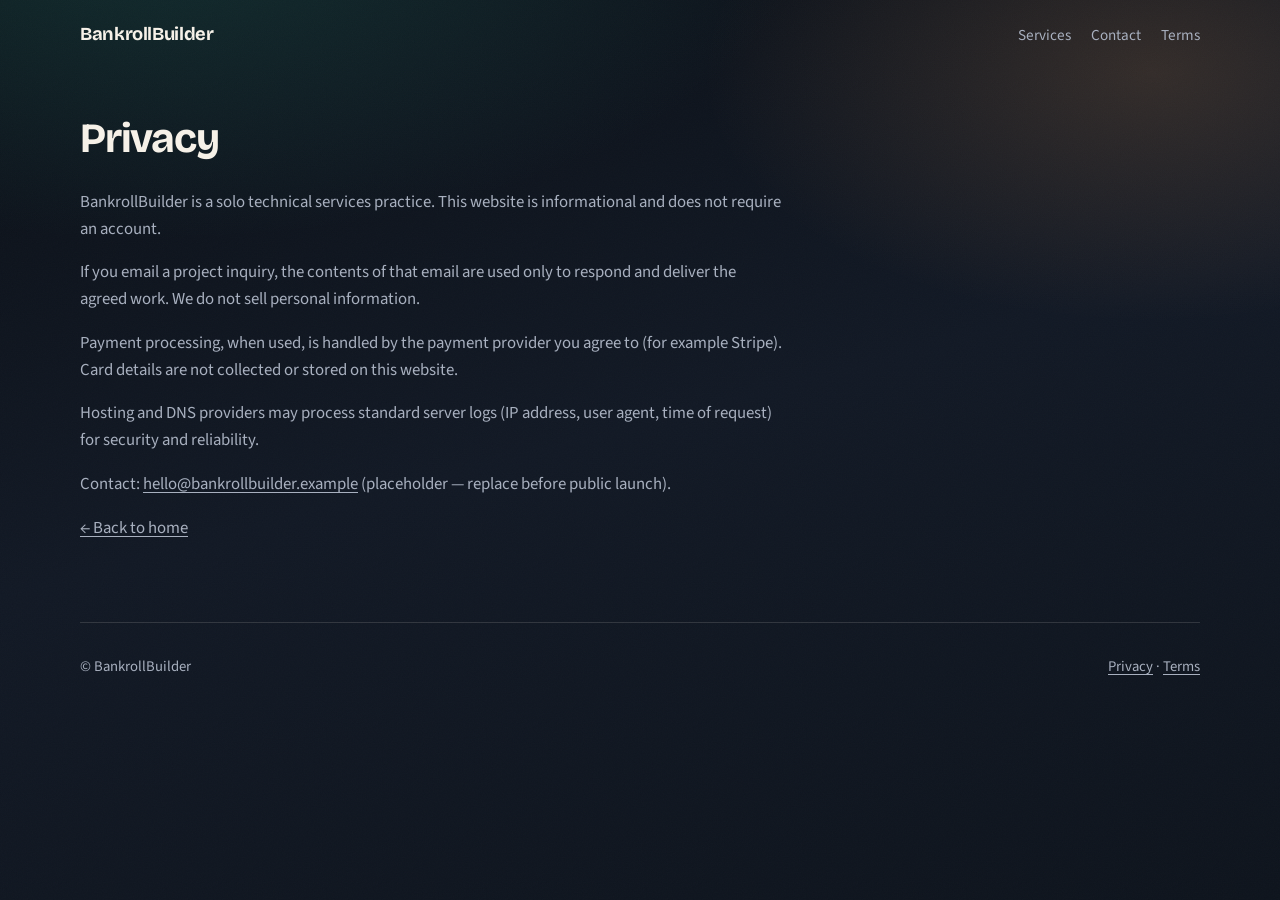
==== privacy.html @ d1a28034 "Add BankrollBuilder public landing site" ====
<!DOCTYPE html>
<html lang="en">
  <head>
    <meta charset="utf-8" />
    <meta name="viewport" content="width=device-width, initial-scale=1" />
    <title>Privacy — BankrollBuilder</title>
    <meta name="description" content="Privacy policy stub for BankrollBuilder." />
    <link rel="icon" href="assets/favicon.svg" type="image/svg+xml" />
    <link rel="preconnect" href="https://fonts.googleapis.com" />
    <link rel="preconnect" href="https://fonts.gstatic.com" crossorigin />
    <link
      href="https://fonts.googleapis.com/css2?family=Bricolage+Grotesque:opsz,wght@12..96,500..800&family=Source+Sans+3:wght@400;500;600;700&display=swap"
      rel="stylesheet"
    />
    <link rel="stylesheet" href="assets/styles.css" />
  </head>
  <body>
    <header class="wrap site-header">
      <a class="brand" href="index.html">BankrollBuilder</a>
      <nav class="nav" aria-label="Primary">
        <a href="index.html#services">Services</a>
        <a href="index.html#contact">Contact</a>
        <a href="terms.html">Terms</a>
      </nav>
    </header>

    <main class="wrap legal">
      <h1>Privacy</h1>
      <p>
        BankrollBuilder is a solo technical services practice. This website is informational and
        does not require an account.
      </p>
      <p>
        If you email a project inquiry, the contents of that email are used only to respond and
        deliver the agreed work. We do not sell personal information.
      </p>
      <p>
        Payment processing, when used, is handled by the payment provider you agree to (for
        example Stripe). Card details are not collected or stored on this website.
      </p>
      <p>
        Hosting and DNS providers may process standard server logs (IP address, user agent, time of
        request) for security and reliability.
      </p>
      <p>
        Contact: <a href="mailto:hello@bankrollbuilder.example">hello@bankrollbuilder.example</a>
        (placeholder — replace before public launch).
      </p>
      <p><a href="index.html">← Back to home</a></p>
    </main>

    <footer class="wrap site-footer">
      <span>© BankrollBuilder</span>
      <span><a href="privacy.html">Privacy</a> · <a href="terms.html">Terms</a></span>
    </footer>
  </body>
</html>
---- assets/styles.css ----
:root {
  --ink: #0e1218;
  --ink-2: #161c27;
  --panel: rgba(255, 252, 247, 0.04);
  --bone: #f6f1e8;
  --muted: #a8b0bf;
  --line: rgba(246, 241, 232, 0.14);
  --accent: #2f9e8a;
  --accent-2: #f0a35e;
  --glow: rgba(47, 158, 138, 0.28);
  --radius: 18px;
  --max: 1120px;
  --font-display: "Bricolage Grotesque", "Segoe UI", sans-serif;
  --font-body: "Source Sans 3", "Segoe UI", sans-serif;
}

*,
*::before,
*::after {
  box-sizing: border-box;
}

html {
  scroll-behavior: smooth;
}

body {
  margin: 0;
  min-height: 100vh;
  color: var(--bone);
  font-family: var(--font-body);
  font-size: 1.05rem;
  line-height: 1.6;
  background:
    radial-gradient(1200px 600px at 12% -10%, rgba(47, 158, 138, 0.22), transparent 55%),
    radial-gradient(900px 500px at 90% 8%, rgba(240, 163, 94, 0.16), transparent 50%),
    linear-gradient(165deg, #0b1017 0%, #121925 48%, #0e141d 100%);
  background-attachment: fixed;
}

body::before {
  content: "";
  position: fixed;
  inset: 0;
  pointer-events: none;
  background-image: url("data:image/svg+xml,%3Csvg xmlns='http://www.w3.org/2000/svg' width='160' height='160'%3E%3Cfilter id='n'%3E%3CfeTurbulence type='fractalNoise' baseFrequency='0.8' numOctaves='4' stitchTiles='stitch'/%3E%3C/filter%3E%3Crect width='160' height='160' filter='url(%23n)' opacity='0.045'/%3E%3C/svg%3E");
  opacity: 0.55;
  z-index: 0;
}

a {
  color: inherit;
  text-decoration-thickness: 1px;
  text-underline-offset: 0.18em;
}

img {
  max-width: 100%;
  display: block;
}

.wrap {
  width: min(100% - 2.5rem, var(--max));
  margin-inline: auto;
  position: relative;
  z-index: 1;
}

.site-header {
  display: flex;
  align-items: center;
  justify-content: space-between;
  padding: 1.25rem 0 0.5rem;
}

.brand {
  font-family: var(--font-display);
  font-weight: 700;
  font-size: 1.15rem;
  letter-spacing: -0.02em;
  text-decoration: none;
}

.nav {
  display: flex;
  gap: 1.25rem;
  font-size: 0.95rem;
  color: var(--muted);
}

.nav a {
  text-decoration: none;
}

.nav a:hover {
  color: var(--bone);
}

.hero {
  min-height: calc(100vh - 5rem);
  display: grid;
  align-content: center;
  padding: 3.5rem 0 4.5rem;
  gap: 1.25rem;
}

.brand-mark {
  font-family: var(--font-display);
  font-size: clamp(2.8rem, 8vw, 5.4rem);
  font-weight: 740;
  letter-spacing: -0.045em;
  line-height: 0.95;
  margin: 0;
  max-width: 12ch;
  background: linear-gradient(120deg, var(--bone) 20%, #d7fff4 55%, var(--accent-2) 120%);
  -webkit-background-clip: text;
  background-clip: text;
  color: transparent;
  animation: rise 900ms ease both;
}

.hero h1 {
  margin: 0;
  max-width: 18ch;
  font-family: var(--font-display);
  font-size: clamp(1.55rem, 3.4vw, 2.35rem);
  font-weight: 600;
  letter-spacing: -0.03em;
  line-height: 1.15;
  animation: rise 900ms ease 80ms both;
}

.hero-lead {
  margin: 0;
  max-width: 38rem;
  color: var(--muted);
  font-size: 1.12rem;
  animation: rise 900ms ease 140ms both;
}

.cta-row {
  display: flex;
  flex-wrap: wrap;
  gap: 0.85rem;
  margin-top: 0.5rem;
  animation: rise 900ms ease 200ms both;
}

.btn {
  display: inline-flex;
  align-items: center;
  justify-content: center;
  padding: 0.85rem 1.25rem;
  border-radius: 999px;
  border: 1px solid transparent;
  font-weight: 650;
  text-decoration: none;
  transition: transform 180ms ease, background 180ms ease, border-color 180ms ease;
}

.btn:hover {
  transform: translateY(-1px);
}

.btn-primary {
  background: linear-gradient(135deg, var(--accent), #247a6b);
  color: #04110e;
  box-shadow: 0 10px 30px var(--glow);
}

.btn-ghost {
  border-color: var(--line);
  color: var(--bone);
  background: rgba(255, 255, 255, 0.03);
}

.section {
  padding: 4.5rem 0;
  border-top: 1px solid var(--line);
}

.section h2 {
  margin: 0 0 0.65rem;
  font-family: var(--font-display);
  font-size: clamp(1.6rem, 3vw, 2.1rem);
  letter-spacing: -0.03em;
}

.section > p,
.section .lede {
  margin: 0 0 2rem;
  color: var(--muted);
  max-width: 40rem;
}

.service-list {
  display: grid;
  gap: 1.5rem;
  list-style: none;
  margin: 0;
  padding: 0;
}

@media (min-width: 820px) {
  .service-list {
    grid-template-columns: repeat(3, 1fr);
    gap: 1.75rem;
  }
}

.service-list li {
  padding: 0;
  border: 0;
  background: transparent;
}

.service-list h3 {
  margin: 0 0 0.45rem;
  font-family: var(--font-display);
  font-size: 1.2rem;
  letter-spacing: -0.02em;
}

.service-list p {
  margin: 0;
  color: var(--muted);
}

.service-list li {
  position: relative;
  padding-top: 1rem;
}

.service-list li::before {
  content: "";
  display: block;
  width: 2.5rem;
  height: 3px;
  margin-bottom: 1rem;
  border-radius: 999px;
  background: linear-gradient(90deg, var(--accent), var(--accent-2));
}

.steps {
  display: grid;
  gap: 1.25rem;
  counter-reset: step;
  list-style: none;
  margin: 0;
  padding: 0;
}

@media (min-width: 820px) {
  .steps {
    grid-template-columns: repeat(3, 1fr);
  }
}

.steps li {
  padding: 1.25rem 0 0;
  border-top: 1px solid var(--line);
}

.steps li::before {
  counter-increment: step;
  content: "0" counter(step);
  display: block;
  margin-bottom: 0.65rem;
  font-family: var(--font-display);
  font-size: 0.9rem;
  letter-spacing: 0.08em;
  color: var(--accent);
}

.steps h3 {
  margin: 0 0 0.4rem;
  font-family: var(--font-display);
  font-size: 1.15rem;
}

.steps p {
  margin: 0;
  color: var(--muted);
}

.contact-block {
  display: grid;
  gap: 1rem;
  max-width: 36rem;
}

.contact-block a.mail {
  font-family: var(--font-display);
  font-size: 1.35rem;
  color: var(--bone);
}

.note {
  color: var(--muted);
  font-size: 0.95rem;
}

.site-footer {
  border-top: 1px solid var(--line);
  padding: 2rem 0 3rem;
  color: var(--muted);
  font-size: 0.92rem;
  display: flex;
  flex-wrap: wrap;
  gap: 0.75rem 1.5rem;
  justify-content: space-between;
}

.legal {
  padding: 3rem 0 4rem;
}

.legal h1 {
  margin: 0 0 1rem;
  font-family: var(--font-display);
  font-size: clamp(1.8rem, 4vw, 2.6rem);
  letter-spacing: -0.03em;
}

.legal p,
.legal li {
  color: var(--muted);
  max-width: 44rem;
}

.reveal {
  opacity: 0;
  transform: translateY(16px);
  transition: opacity 700ms ease, transform 700ms ease;
}

.reveal.is-visible {
  opacity: 1;
  transform: none;
}

@keyframes rise {
  from {
    opacity: 0;
    transform: translateY(18px);
  }
  to {
    opacity: 1;
    transform: none;
  }
}

@media (prefers-reduced-motion: reduce) {
  *,
  *::before,
  *::after {
    animation: none !important;
    transition: none !important;
  }

  .reveal {
    opacity: 1;
    transform: none;
  }
}
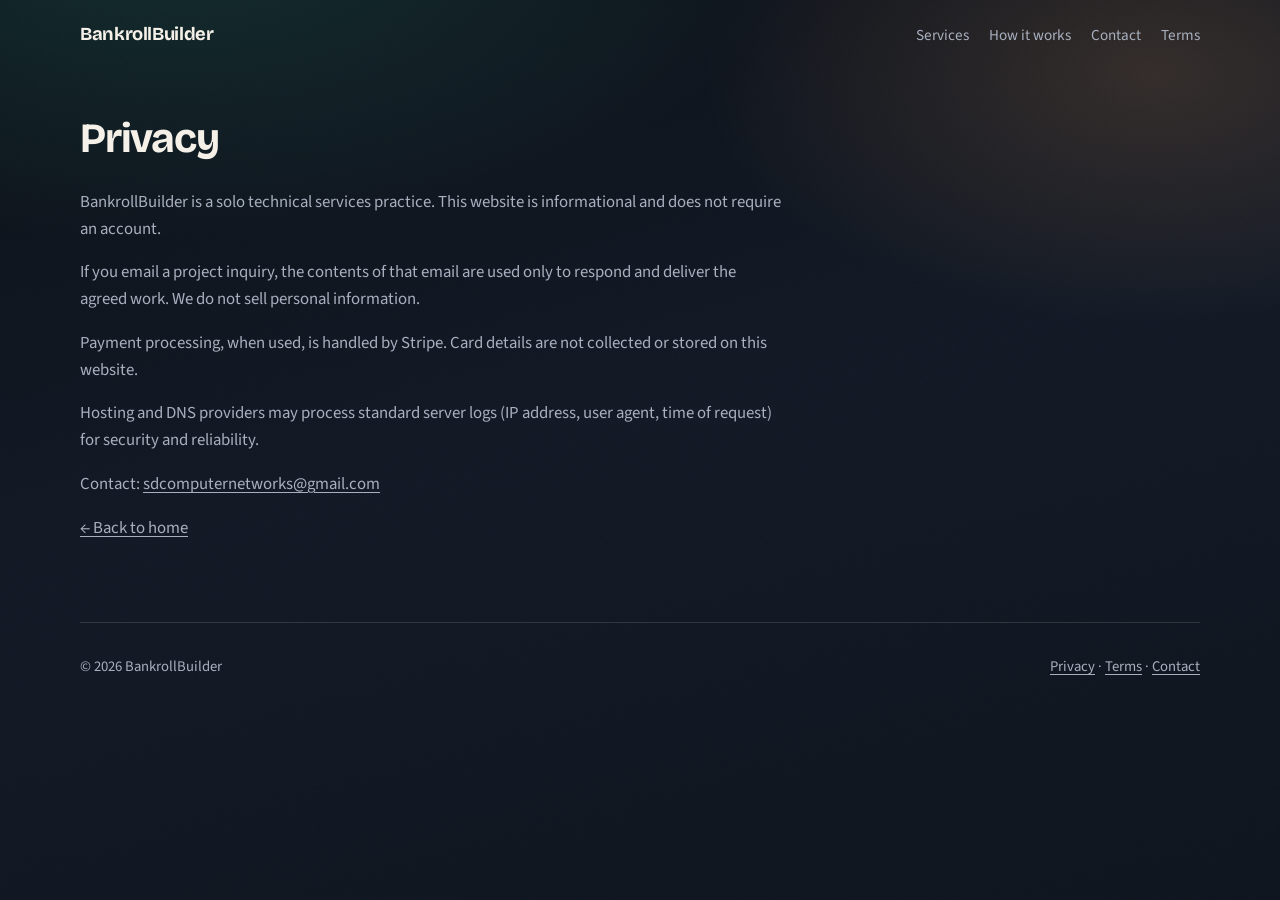
==== commit f0cecd1e: "Replace placeholder contact with live CONTACT_EMAIL. Use sdcomputernetworks@gmail.com and the live S" ====
--- a/privacy.html
+++ b/privacy.html
@@ -4,7 +4,7 @@
     <meta charset="utf-8" />
     <meta name="viewport" content="width=device-width, initial-scale=1" />
     <title>Privacy — BankrollBuilder</title>
-    <meta name="description" content="Privacy policy stub for BankrollBuilder." />
+    <meta name="description" content="Privacy policy for BankrollBuilder." />
     <link rel="icon" href="assets/favicon.svg" type="image/svg+xml" />
     <link rel="preconnect" href="https://fonts.googleapis.com" />
     <link rel="preconnect" href="https://fonts.gstatic.com" crossorigin />
@@ -15,16 +15,27 @@
     <link rel="stylesheet" href="assets/styles.css" />
   </head>
   <body>
+    <a class="skip-link" href="#main">Skip to content</a>
     <header class="wrap site-header">
-      <a class="brand" href="index.html">BankrollBuilder</a>
-      <nav class="nav" aria-label="Primary">
-        <a href="index.html#services">Services</a>
-        <a href="index.html#contact">Contact</a>
+      <a class="brand" href="./">BankrollBuilder</a>
+      <button
+        type="button"
+        class="nav-toggle"
+        aria-expanded="false"
+        aria-controls="site-nav"
+        data-nav-toggle
+      >
+        <span class="nav-toggle-label">Menu</span>
+      </button>
+      <nav class="nav" id="site-nav" aria-label="Primary" data-nav>
+        <a href="./#services">Services</a>
+        <a href="./#how">How it works</a>
+        <a href="./#contact">Contact</a>
         <a href="terms.html">Terms</a>
       </nav>
     </header>
 
-    <main class="wrap legal">
+    <main class="wrap legal" id="main">
       <h1>Privacy</h1>
       <p>
         BankrollBuilder is a solo technical services practice. This website is informational and
@@ -35,23 +46,33 @@
         deliver the agreed work. We do not sell personal information.
       </p>
       <p>
-        Payment processing, when used, is handled by the payment provider you agree to (for
-        example Stripe). Card details are not collected or stored on this website.
+        Payment processing, when used, is handled by Stripe. Card details are not collected or
+        stored on this website.
       </p>
       <p>
         Hosting and DNS providers may process standard server logs (IP address, user agent, time of
         request) for security and reliability.
       </p>
       <p>
-        Contact: <a href="mailto:hello@bankrollbuilder.example">hello@bankrollbuilder.example</a>
-        (placeholder — replace before public launch).
+        Contact:
+        <a href="mailto:sdcomputernetworks@gmail.com">sdcomputernetworks@gmail.com</a>
       </p>
-      <p><a href="index.html">← Back to home</a></p>
+      <p><a href="./">← Back to home</a></p>
     </main>
 
     <footer class="wrap site-footer">
-      <span>© BankrollBuilder</span>
-      <span><a href="privacy.html">Privacy</a> · <a href="terms.html">Terms</a></span>
+      <span>© <span id="y"></span> BankrollBuilder</span>
+      <span>
+        <a href="privacy.html">Privacy</a>
+        ·
+        <a href="terms.html">Terms</a>
+        ·
+        <a href="mailto:sdcomputernetworks@gmail.com">Contact</a>
+      </span>
     </footer>
+    <script>
+      document.getElementById("y").textContent = new Date().getFullYear();
+    </script>
+    <script src="assets/main.js"></script>
   </body>
 </html>
--- a/assets/styles.css
+++ b/assets/styles.css
@@ -54,6 +54,29 @@
   text-underline-offset: 0.18em;
 }
 
+a:focus-visible,
+button:focus-visible {
+  outline: 2px solid var(--accent);
+  outline-offset: 3px;
+}
+
+.skip-link {
+  position: absolute;
+  left: 1rem;
+  top: -3rem;
+  z-index: 20;
+  padding: 0.55rem 0.9rem;
+  border-radius: 999px;
+  background: var(--accent);
+  color: #04110e;
+  font-weight: 650;
+  text-decoration: none;
+}
+
+.skip-link:focus {
+  top: 1rem;
+}
+
 img {
   max-width: 100%;
   display: block;
@@ -70,7 +93,9 @@
   display: flex;
   align-items: center;
   justify-content: space-between;
+  gap: 1rem;
   padding: 1.25rem 0 0.5rem;
+  position: relative;
 }
 
 .brand {
@@ -81,8 +106,25 @@
   text-decoration: none;
 }
 
+.nav-toggle {
+  display: none;
+  align-items: center;
+  justify-content: center;
+  margin: 0;
+  padding: 0.45rem 0.85rem;
+  border: 1px solid var(--line);
+  border-radius: 999px;
+  background: rgba(255, 255, 255, 0.03);
+  color: var(--bone);
+  font: inherit;
+  font-size: 0.9rem;
+  font-weight: 600;
+  cursor: pointer;
+}
+
 .nav {
   display: flex;
+  flex-wrap: wrap;
   gap: 1.25rem;
   font-size: 0.95rem;
   color: var(--muted);
@@ -92,8 +134,50 @@
   text-decoration: none;
 }
 
-.nav a:hover {
+.nav a:hover,
+.nav a:focus-visible {
   color: var(--bone);
+}
+
+.nav-pay {
+  color: var(--accent);
+  font-weight: 600;
+}
+
+@media (max-width: 720px) {
+  .nav-toggle {
+    display: inline-flex;
+  }
+
+  .nav {
+    display: none;
+    position: absolute;
+    top: calc(100% + 0.35rem);
+    right: 0;
+    left: 0;
+    z-index: 12;
+    flex-direction: column;
+    gap: 0.15rem;
+    padding: 0.65rem;
+    border: 1px solid var(--line);
+    border-radius: 14px;
+    background: rgba(14, 18, 24, 0.96);
+    backdrop-filter: blur(10px);
+  }
+
+  .nav.is-open {
+    display: flex;
+  }
+
+  .nav a {
+    padding: 0.7rem 0.85rem;
+    border-radius: 10px;
+  }
+
+  .nav a:hover,
+  .nav a:focus-visible {
+    background: rgba(255, 255, 255, 0.05);
+  }
 }
 
 .hero {
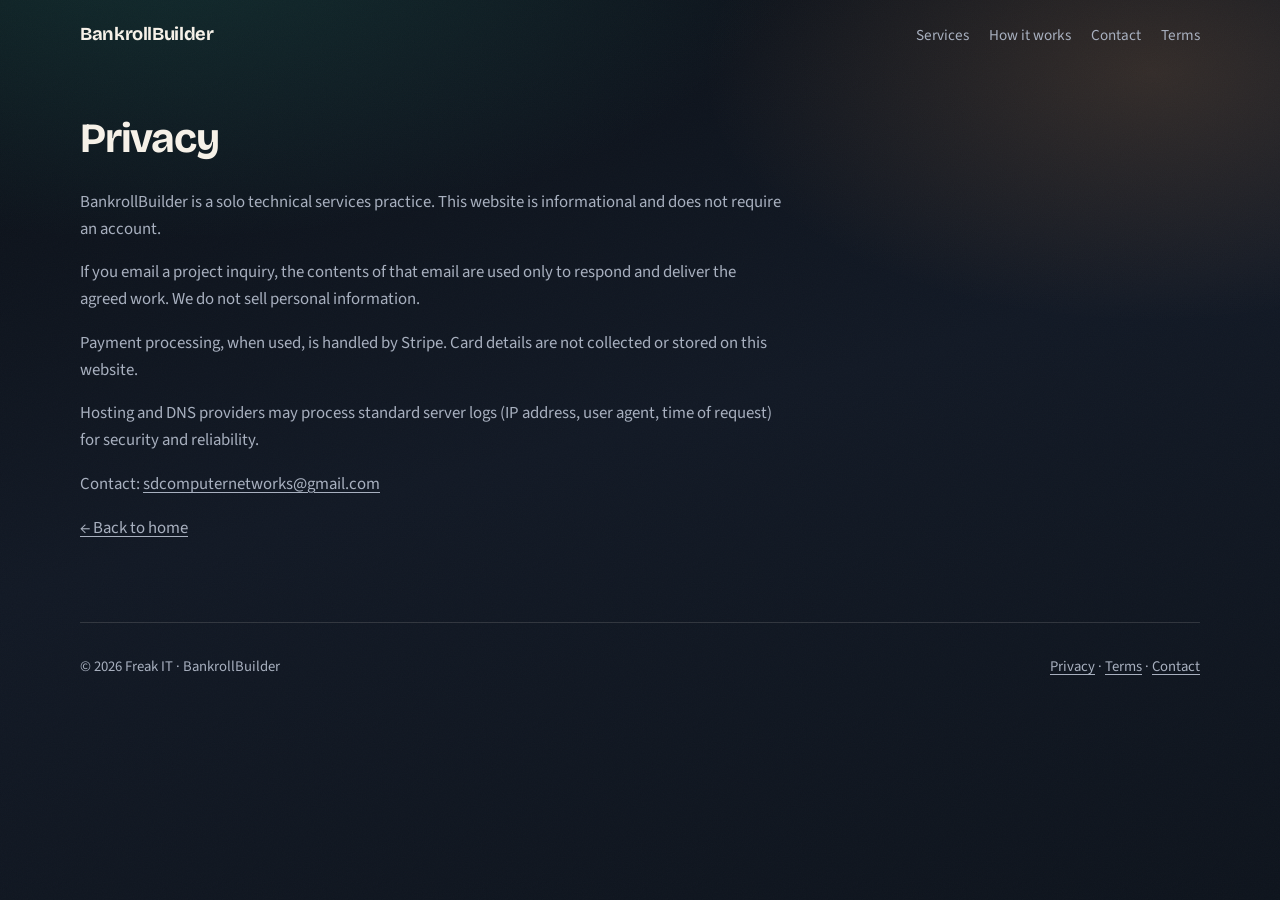
==== commit 31a72df6: "Footer: show Freak IT on all pages." ====
--- a/privacy.html
+++ b/privacy.html
@@ -61,7 +61,7 @@
     </main>
 
     <footer class="wrap site-footer">
-      <span>© <span id="y"></span> BankrollBuilder</span>
+      <span>© <span id="y"></span> Freak IT · BankrollBuilder</span>
       <span>
         <a href="privacy.html">Privacy</a>
         ·
